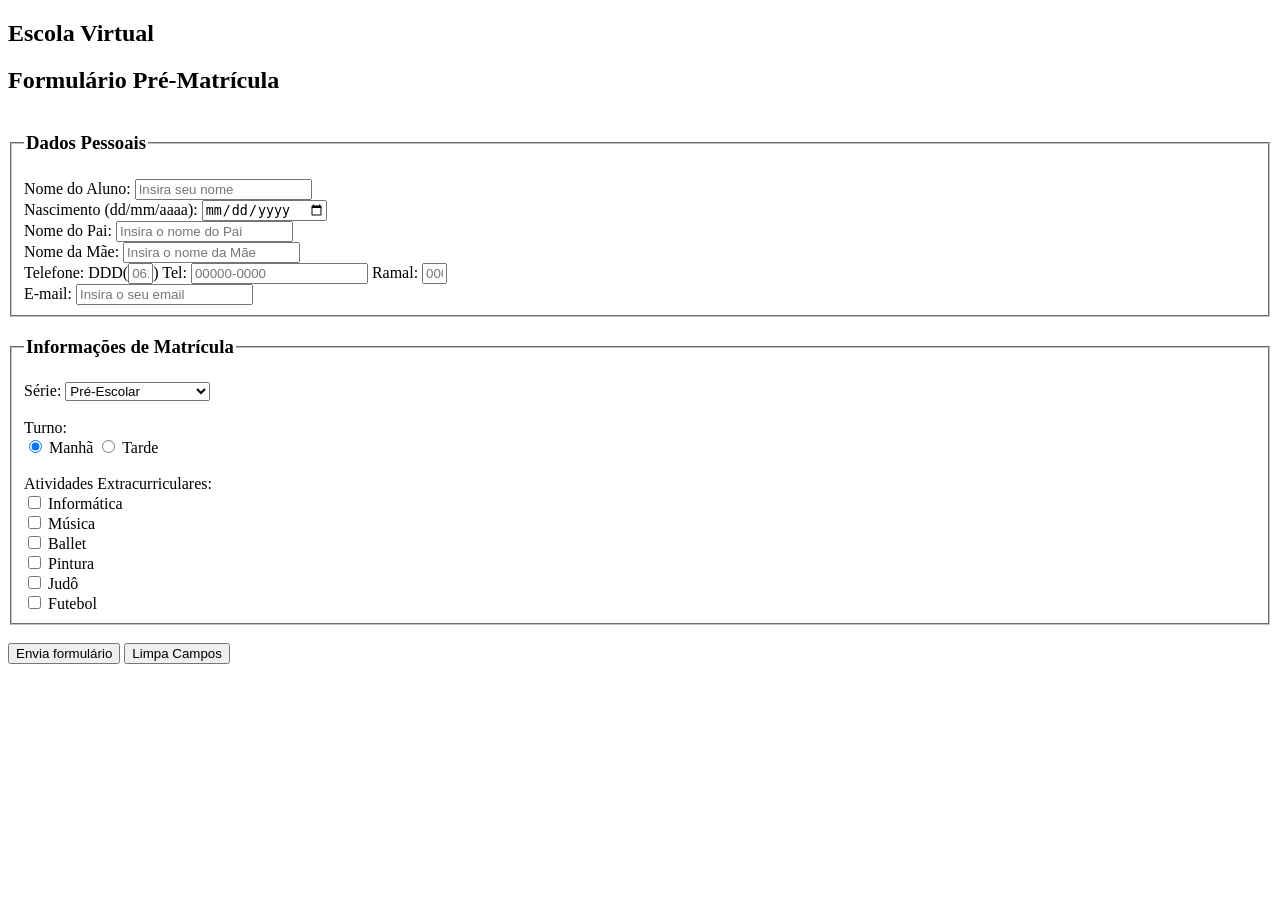
==== formulário.html @ 3e95ef31 "Add formulario.html" ====
<!DOCTYPE html>
<html lang="en">
<head>
    <meta charset="UTF-8">
    <meta name="viewport" content="width=device-width, initial-scale=1.0">
    <title>Formulário</title>
</head>
<body>
    <section>
        <div>
            <h1>Escola Virtual</h1>
            <h2>Formulário Pré-Matrícula</h2>
        </div>
        <form name="formulario" action="">
            <fieldset>
                <legend><h3>Dados Pessoais</h3></legend>
                <label for="nome">Nome do Aluno: </label><input type="text" name="nome" placeholder="Insira seu nome"> <br>
                <label for="data">Nascimento (dd/mm/aaaa): </label><input type="date" name="data"> <br>
                <label for="pai">Nome do Pai: </label><input type="text" name="pai" placeholder="Insira o nome do Pai"> <br>
                <label for="mae">Nome da Mãe: </label><input type="text" name="mae" placeholder="Insira o nome da Mãe"> <br>
                <label for="telefone">Telefone: </label>DDD(<input type="tel" size="1" placeholder="061">) Tel: <input type="tel" name="telefone" placeholder="00000-0000"> Ramal:  <input type="tel" size="1" placeholder="000"> <br>
                <label for="">E-mail: </label><input type="email" name="email" placeholder="Insira o seu email"> <br>
            </fieldset>
            <fieldset>
                <legend><h3>Informações de Matrícula</h3></legend>
                <label for="serie">Série:</label>
                <select name="serie" id="serie">
                    <option value="pre">Pré-Escolar</option>
                    <option value="fundamental">Ensino Fundamental</option>
                    <option value="medio">Ensino Médio</option>
                    <option value="superior">Ensino Superior</option>
                </select> <br> <br>
                <label for="turno">Turno: </label> <br>
                <input type="radio" name="turno" checked> Manhã
                <input type="radio" name="turno"> Tarde <br> <br>
                <label for="atividades">Atividades Extracurriculares: </label> <br>
                <input type="checkbox" name="info" id=""> Informática <br>
                <input type="checkbox" name="musica" id=""> Música<br>
                <input type="checkbox" name="ballet" id=""> Ballet <br>
                <input type="checkbox" name="pintura" id=""> Pintura <br>
                <input type="checkbox" name="judo" id=""> Judô <br>
                <input type="checkbox" name="futebol" id=""> Futebol <br>
            </fieldset> <br>
            <button>Envia formulário</button> <button>Limpa Campos</button>
        </form>
    </section>
</body>
</html>
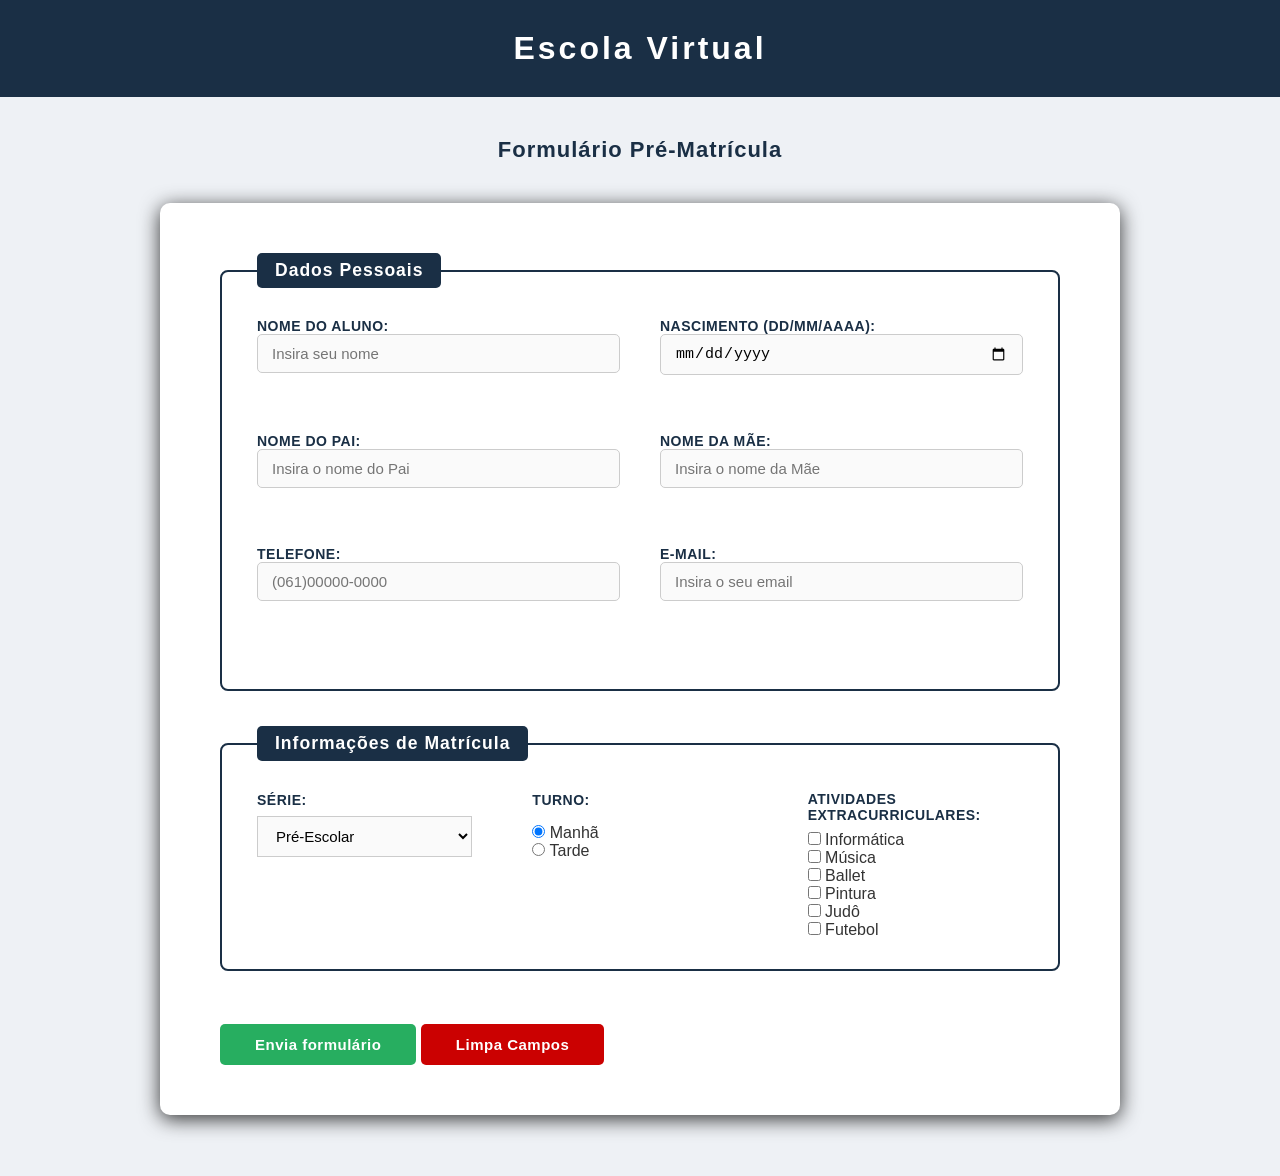
==== commit 92716f39: "Add css" ====
--- a/formulário.html
+++ b/formulário.html
@@ -4,6 +4,159 @@
     <meta charset="UTF-8">
     <meta name="viewport" content="width=device-width, initial-scale=1.0">
     <title>Formulário</title>
+    <style>
+        *{
+            margin: 0;
+            padding: 0;
+            box-sizing: border-box;
+        }
+        body {
+            font-family: Arial, Helvetica, sans-serif;
+            font-size: 16px;
+            background-color: #eef1f5;
+            color: #333333;
+            min-height: 100vh;
+        }
+        h1 {
+            background-color: #1a2f45;
+            color: #ffffff;
+            text-align: center;
+            padding: 30px 20px;
+            font-size: 32px;
+            letter-spacing: 3px;
+        }
+        h2 {
+            text-align: center;
+            color: #1a2f45;
+            margin: 40px 30px;
+            font-size: 22px;
+            letter-spacing: 1px;
+        }
+        form {
+            width: 90%;
+            max-width: 960px;
+            margin: 0 auto 60px auto;
+            background-color: #fff;
+            padding: 50px 60px;
+            border-radius: 10px;
+            box-shadow: 0 4px 20px rgba(0,0,0,0.8);
+        }
+        fieldset {
+            border: 2px solid #1a2f45;
+            border-radius: 8px;
+            padding: 30px 35px;
+            margin-bottom: 35px;
+        }
+        legend {
+            background-color: #1a2f45;
+            color: #fff;
+            padding: 7px 18px;
+            border-radius: 5px;
+            font-size: 15px;
+            letter-spacing: 1px;
+        }
+        .campo-grupo {
+            display: grid;
+            grid-template-columns: 1fr 1fr;
+            gap: 20px 40px;
+            margin-bottom: 20px;
+        }
+        .campo {
+            display: flex;
+            flex-direction: column;
+            margin-bottom: 20px;
+        }
+        .campo-inline {
+            display: flex;
+            align-items: center;
+            margin-bottom: 20px;
+            gap: 10px;
+            flex-wrap: wrap;
+        }
+        .campo label {
+            margin-bottom: 0;
+            white-space: nowrap;
+        }
+        label {
+            display: inline-block;
+            margin-bottom: 8px;
+            font-weight: bold;
+            color: #1a2f45;
+            font-size: 14px;
+            text-transform: uppercase;
+            letter-spacing: 0.5px;
+        }
+        input[type="text"], input[type="email"], input[type="date"] {
+            padding: 10px 14px;
+            border: 1px solid #cccccc;
+            border-radius: 5px;
+            font-size: 15px;
+            background-color: #fafafa;
+            transition: border-color 0.3s, box-shadow 0.3s;
+        } 
+        .campo input[type="text"], input[type="email"], input[type="date"] {
+            width: 100%;
+        }
+        input[type="text"]:focus, input[type="email"]:focus, input[type="date"]:focus {
+            border-color: #1a2f45;
+            box-shadow: 0 0 0 3px rgba(26,47,69,0.1);
+            outline: none;
+            background-color: #fff;
+        }
+        select {
+            padding: 10px 14px;
+            border: 1px solid #cccccc;
+            font-size: 15px;
+            background-color: #fafafa;
+            cursor: pointer;
+            width: 100%;
+            transition: border-color 0.3s;
+        }
+        select:focus {
+            border-color: #1a2f45;
+            outline: none;
+        }
+        .table {
+            display: flex;
+            align-items: center;
+            border-spacing: 0;
+        }
+        #submit {
+            background-color: #27ae60;
+            color: #fff;
+            border: none;
+            padding: 12px 35px;
+            border-radius: 5px;
+            font-size: 15px;
+            font-weight: bold;
+            cursor: pointer;
+            letter-spacing: 0.5px;
+            transition: border-color 0.3s, transform 0.1s;
+        }
+        #submit:hover {
+            background-color: #117f3f;
+            transition: all 0.3s;
+        }
+        #submit:active, #reset:active {
+            transform: scale(0.98);
+        }
+        #reset {
+            background-color: #cb0101;
+            color: #fff;
+            border: none;
+            padding: 12px 35px;
+            border-radius: 5px;
+            font-size: 15px;
+            font-weight: bold;
+            cursor: pointer;
+            letter-spacing: 0.5px;
+            transition: border-color 0.3s, transform 0.1s;
+        }
+        #reset:hover {
+            background-color: #8b0e0e;
+            transition: all 0.3s;
+        }
+    </style>
 </head>
 <body>
     <section>
@@ -14,34 +167,68 @@
         <form name="formulario" action="">
             <fieldset>
                 <legend><h3>Dados Pessoais</h3></legend>
-                <label for="nome">Nome do Aluno: </label><input type="text" name="nome" placeholder="Insira seu nome"> <br>
-                <label for="data">Nascimento (dd/mm/aaaa): </label><input type="date" name="data"> <br>
-                <label for="pai">Nome do Pai: </label><input type="text" name="pai" placeholder="Insira o nome do Pai"> <br>
-                <label for="mae">Nome da Mãe: </label><input type="text" name="mae" placeholder="Insira o nome da Mãe"> <br>
-                <label for="telefone">Telefone: </label>DDD(<input type="tel" size="1" placeholder="061">) Tel: <input type="tel" name="telefone" placeholder="00000-0000"> Ramal:  <input type="tel" size="1" placeholder="000"> <br>
-                <label for="">E-mail: </label><input type="email" name="email" placeholder="Insira o seu email"> <br>
+                <div class="campo-grupo">
+                    <div class="campo">
+                        <label for="nome">Nome do Aluno: </label>
+                        <input type="text" name="nome" placeholder="Insira seu nome"> <br>
+                    </div>
+                    <div class="campo">
+                        <label for="data">Nascimento (dd/mm/aaaa): </label>
+                        <input type="date" name="data"> <br>
+                    </div>
+                    <div class="campo">
+                        <label for="pai">Nome do Pai: </label>
+                        <input type="text" name="pai" placeholder="Insira o nome do Pai"> <br>
+                    </div>
+                    <div class="campo">
+                        <label for="mae">Nome da Mãe: </label>
+                        <input type="text" name="mae" placeholder="Insira o nome da Mãe"> <br>
+                    </div>
+                    <div class="campo">
+                        <label for="telefone">Telefone: </label>
+                        <input type="text" placeholder="(061)00000-0000">
+                    </div>
+                    <div class="campo">
+                        <label for="">E-mail: </label>
+                        <input type="email" name="email" placeholder="Insira o seu email"> <br>
+                    </div>
+                </div>
             </fieldset>
             <fieldset>
                 <legend><h3>Informações de Matrícula</h3></legend>
-                <label for="serie">Série:</label>
-                <select name="serie" id="serie">
-                    <option value="pre">Pré-Escolar</option>
-                    <option value="fundamental">Ensino Fundamental</option>
-                    <option value="medio">Ensino Médio</option>
-                    <option value="superior">Ensino Superior</option>
-                </select> <br> <br>
-                <label for="turno">Turno: </label> <br>
-                <input type="radio" name="turno" checked> Manhã
-                <input type="radio" name="turno"> Tarde <br> <br>
-                <label for="atividades">Atividades Extracurriculares: </label> <br>
-                <input type="checkbox" name="info" id=""> Informática <br>
-                <input type="checkbox" name="musica" id=""> Música<br>
-                <input type="checkbox" name="ballet" id=""> Ballet <br>
-                <input type="checkbox" name="pintura" id=""> Pintura <br>
-                <input type="checkbox" name="judo" id=""> Judô <br>
-                <input type="checkbox" name="futebol" id=""> Futebol <br>
+                <div style="display: grid;grid-template-columns: 1fr 1fr 1fr; gap:60px;">
+
+                
+                    <div>
+                        <label for="serie">Série:</label>
+                        <select name="serie" id="serie" >
+                            <option value="pre">Pré-Escolar</option>
+                            <option value="fundamental">Ensino Fundamental</option>
+                            <option value="medio">Ensino Médio</option>
+                            <option value="superior">Ensino Superior</option>
+                        </select> <br> <br>
+                    </div>
+                    <div>
+                        
+                        <label for="turno" style="padding-bottom: 8px;">Turno: </label> <br>
+                        <input type="radio" name="turno" checked> Manhã <br>
+                        <input type="radio" name="turno"> Tarde <br> <br>
+                        
+                        
+                    </div>
+                    <div>
+                        
+                        <label for="atividades">Atividades Extracurriculares: </label> <br>
+                        <input type="checkbox" name="info" id=""> Informática <br>
+                        <input type="checkbox" name="musica" id=""> Música<br>
+                        <input type="checkbox" name="ballet" id=""> Ballet <br>
+                        <input type="checkbox" name="pintura" id=""> Pintura <br>
+                        <input type="checkbox" name="judo" id=""> Judô <br>
+                        <input type="checkbox" name="futebol" id=""> Futebol <br>
+                    </div>
+                </div>
             </fieldset> <br>
-            <button>Envia formulário</button> <button>Limpa Campos</button>
+            <button id="submit">Envia formulário</button> <button id="reset">Limpa Campos</button>
         </form>
     </section>
 </body>
